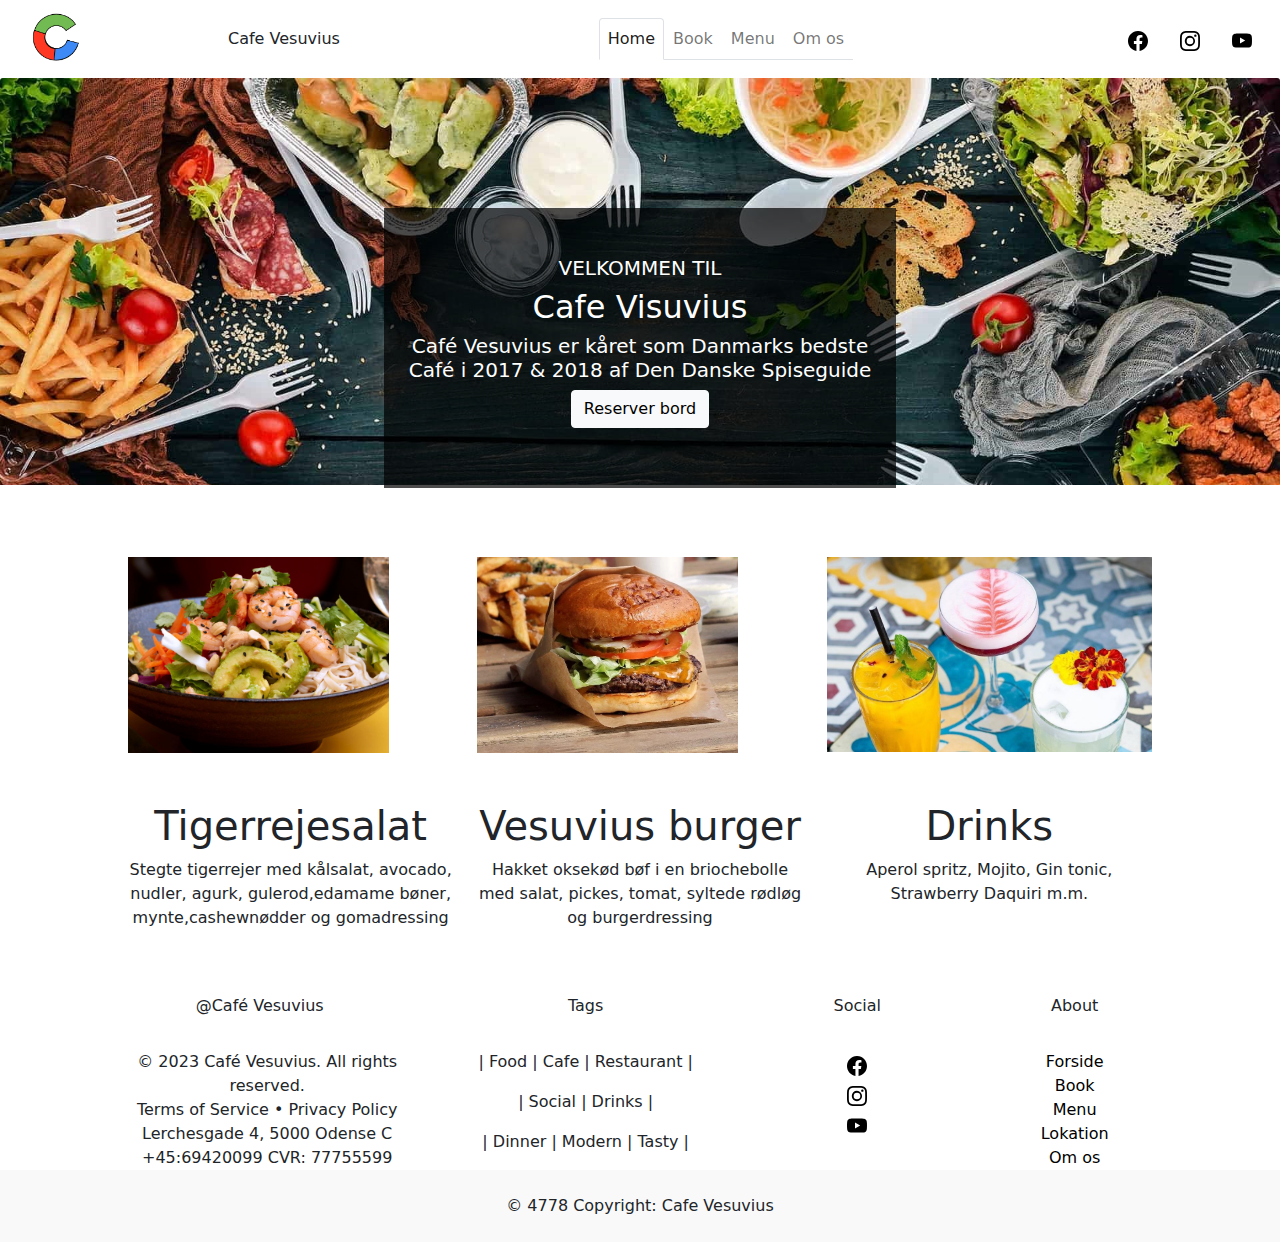
==== CafeVesuvius/wwwroot/index.html @ cf54eb80 "Om Os" ====
<!DOCTYPE html>
<html lang="en">
<head>
    <meta charset="UTF-8">
    <title>Cafe Vesuvius</title>
    <link href="css/bootstrap.css" rel="stylesheet" />
    <link href="css/bootstrap.min.css" rel="stylesheet" />
    <link href="css/bootstrap.rtl.css" rel="stylesheet" />
    <link href="css/bootstrap.rtl.min.css" rel="stylesheet" />
    <script src="js/bootstrap.min.js"></script>
    <link href="css/Fodder.css" rel="stylesheet" />
    <!--<a href="css/bootstrap.css.map">css/bootstrap.css.map</a>
    <a href="css/bootstrap.min.css.map">css/bootstrap.min.css.map</a>
    <a href="css/bootstrap.rtl.css.map">css/bootstrap.rtl.css.map</a>
    <a href="css/bootstrap.rtl.min.css.map">css/bootstrap.rtl.min.css.map</a>-->
</head>

<body>
    <div class="row"></div>
    <nav class="navbar navbar-expand-sm bg-transparent navbar-light">
        <div class="container-fluid ">
            <a class="navbar-brand" href="index.html">
                <img src="IMG/Icon/Cafe Visuvius Hjemmeside icon 1.PNG" style="width:30%;" class="rounded-pill" />

            </a>
            <p class="pt-3" href="index.html">Cafe Vesuvius</p>
            <ul class="navbar-nav ms-auto nav-tabs">
                <li class="nav-item">
                    <a class="nav-link active text-center" href="index.html">Home</a>
                </li>
                <li class="nav-item">
                    <a class="nav-link" href="#">Book</a>
                </li>
                <li class="nav-item">
                    <a class="nav-link" href="menu.html">Menu</a>
                </li>
                <li class="nav-item">
                    <a class="nav-link" href="Om_os.html">Om os</a>
                </li>
            </ul>
            <a class="navbar-brand" href="https://da-dk.facebook.com/">
                <img src="IMG/Icon/facebook.svg" style="width:20px;" />
            </a>
            <a class="navbar-brand" href="https://www.instagram.com/">
                <img src="IMG/Icon/instagram.svg" style="width:20px;" />
            </a>
            <a class="navbar-brand" href="https://www.youtube.com/?hl=da&gl=DK">
                <img src="IMG/Icon/youtube.svg" style="width:20px;" />
            </a>

        </div>
    </nav>

    <div class="container1">
        <img class="img-fluid card-img pb-4" src="IMG/restaurant food Img 2-1.jpg" alt="Error Missing Img" />
        <div class="text-block1 text-center">
            <div class="centered mt-5 "> <h5>VELKOMMEN TIL</h5></div>
            <div class="centered"><h2>Cafe Visuvius</h2> </div>
            <div class="centered"><h5>Café Vesuvius er kåret som Danmarks bedste Café i 2017 & 2018 af Den Danske Spiseguide</h5> </div>
            <button type="button" class="btn btn-light ">Reserver bord</button>
        </div>
    </div>

    <div class="container-fluid mt-5 mb-4 " style="padding: 0% 10% 0% 10% ">
        <div class="row">
            <div class="col-4">
                <img class="img-fluid" style="max-height:80%;" src="IMG/Restaurant Items/Tigerrejesalat.jpg" />
            </div>
            <div class="col-4">
                <img class="img-fluid" style="max-height:80%;" src="IMG/Restaurant Items/Hjemmelavet-Burger-Shack-Burger-1.webp" />
            </div>
            <div class="col-4">
                <img class="img-fluid" style="max-height:80%;" src="IMG/Restaurant Items/llama-drinks-1000x600.jpg" />
            </div>
        </div>
        <div class="row text-center">
            <div class="col-4">

                <h1>Tigerrejesalat</h1>
            </div>
            <div class="col-4">
                <h1>Vesuvius burger</h1>
            </div>
            <div class="col-4">
                <h1>Drinks</h1>
            </div>
        </div>
        <div class="row text-center">
            <div class="col-4">
                <p>Stegte tigerrejer med kålsalat, avocado, nudler, agurk, gulerod,edamame bøner, mynte,cashewnødder og gomadressing</p>
            </div>
            <div class="col-4">
                <p>Hakket oksekød bøf i en briochebolle med salat, pickes, tomat, syltede rødløg og burgerdressing</p>
            </div>
            <div class="col-4">
                <p>Aperol spritz, Mojito, Gin tonic, Strawberry Daquiri m.m.</p>
            </div>
        </div>

    </div>


    <footer class="bg-white sticky footer ">
        
        <div class="row mt-5 text-center">
            <div class="col-1"></div>
            <div class="col-3">
                <p>@Café Vesuvius</p>
            </div>
            <div class="col-3">
                <p>Tags</p>
            </div>
            <div class="col-2">
                <p>Social</p>
            </div>
            <div class="col-2">
                <p>About</p>
            </div>
        </div>
        <div class="row mt-3">
            <div class="col-1"></div>
            <div class="col-3 text-center">
                <p style="margin:0% 0% 0% 5%;">
                    © 2023 Café Vesuvius.  All rights reserved.
                </p>
                <p style="margin:0% 0% 0% 5%;">
                    Terms of Service   •   Privacy Policy
                    Lerchesgade 4, 5000 Odense C +45:69420099 CVR: 77755599
                </p>
            </div>
            <div class="col-3 text-center">
                <p class="">
                    | Food  | Cafe | Restaurant |
                </p>
                <p class="">
                    | Social | Drinks |
                </p>
                <p class="">
                    | Dinner | Modern | Tasty |
                </p>
            </div>
            <div class="col-2 text-center">
                <a class="navbar-brand" href="https://da-dk.facebook.com/">
                    <img src="IMG/Icon/facebook.svg" style="width:20px;" /><br>

                </a>
                <a class="navbar-brand" href="https://www.instagram.com/">
                    <img src="IMG/Icon/instagram.svg" style="width:20px;" /><br>
                </a>
                <a class="navbar-brand" href="https://www.youtube.com/?hl=da&gl=DK">
                    <img src="IMG/Icon/youtube.svg" style="width:20px;" /><br>
                </a>
            </div>
            <div class="col-2 text-center ">

                <a class="ZeroTextDecoration" href="index.html">Forside</a><br>
                <a class="ZeroTextDecoration" href="#">Book</a><br>
                <a class="ZeroTextDecoration" href="#">Menu</a><br>
                <a class="ZeroTextDecoration" href="#">Lokation</a><br>
                <a class="ZeroTextDecoration" href="#">Om os</a>
            </div>
        </div>
        <div class="text-center p-4" style="background-color: rgba(0, 0, 0, 0.025);">
            © 4778 Copyright: Cafe Vesuvius
        </div>
    </footer>

</body>
</html>
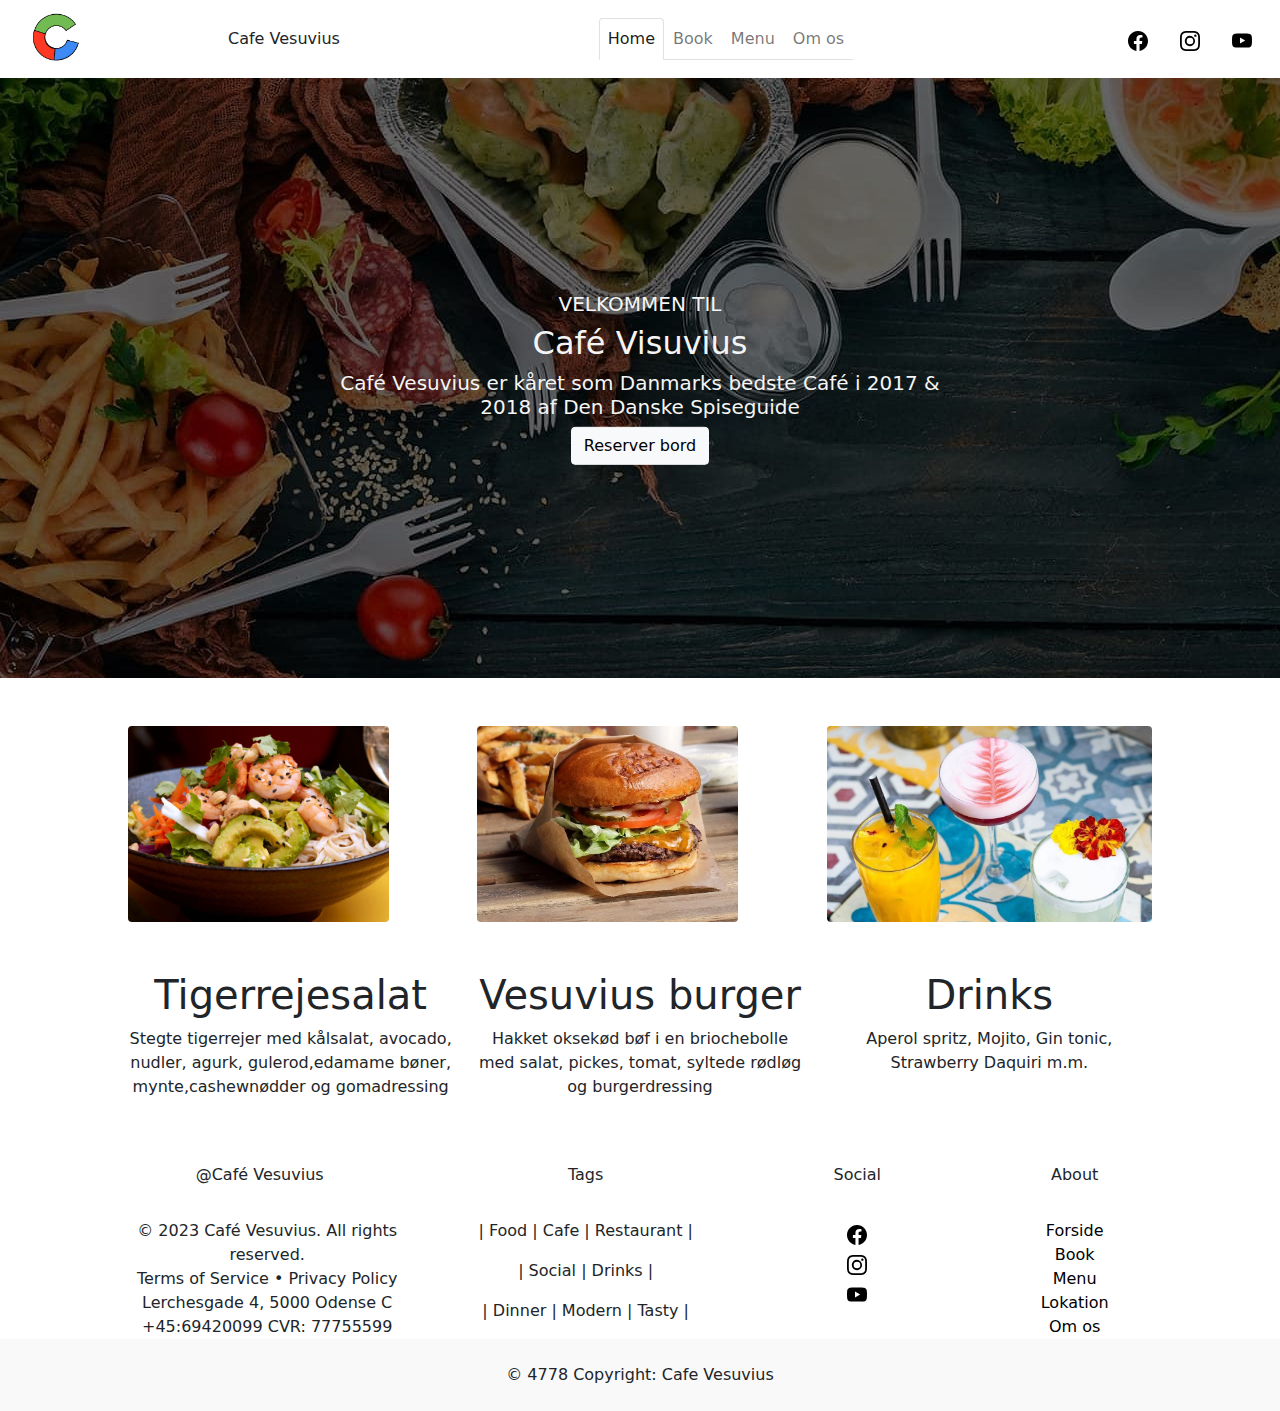
==== commit f9a98d4e: "merge" ====
--- a/CafeVesuvius/wwwroot/index.html
+++ b/CafeVesuvius/wwwroot/index.html
@@ -16,7 +16,6 @@
 </head>
 
 <body>
-    <div class="row"></div>
     <nav class="navbar navbar-expand-sm bg-transparent navbar-light">
         <div class="container-fluid ">
             <a class="navbar-brand" href="index.html">
@@ -51,26 +50,26 @@
         </div>
     </nav>
 
-    <div class="container1">
-        <img class="img-fluid card-img pb-4" src="IMG/restaurant food Img 2-1.jpg" alt="Error Missing Img" />
-        <div class="text-block1 text-center">
-            <div class="centered mt-5 "> <h5>VELKOMMEN TIL</h5></div>
-            <div class="centered"><h2>Cafe Visuvius</h2> </div>
-            <div class="centered"><h5>Café Vesuvius er kåret som Danmarks bedste Café i 2017 & 2018 af Den Danske Spiseguide</h5> </div>
+    <header>
+        <img clasS="welcomeImageBackground" src="IMG/restaurant food Img 2-1.jpg" alt="Error Missing Img"/>
+        <section class='hero-header-text'>
+            <h5>VELKOMMEN TIL</h5>
+            <h2>Café Visuvius</h2>
+            <h5>Café Vesuvius er kåret som Danmarks bedste Café i 2017 & 2018 af Den Danske Spiseguide</h5>
             <button type="button" class="btn btn-light ">Reserver bord</button>
-        </div>
-    </div>
+        </section>
+    </header>
 
     <div class="container-fluid mt-5 mb-4 " style="padding: 0% 10% 0% 10% ">
         <div class="row">
             <div class="col-4">
-                <img class="img-fluid" style="max-height:80%;" src="IMG/Restaurant Items/Tigerrejesalat.jpg" />
+                <img class="img-fluid rounded" style="max-height:80%;" src="IMG/Restaurant Items/Tigerrejesalat.jpg" />
             </div>
             <div class="col-4">
-                <img class="img-fluid" style="max-height:80%;" src="IMG/Restaurant Items/Hjemmelavet-Burger-Shack-Burger-1.webp" />
+                <img class="img-fluid rounded" style="max-height:80%;" src="IMG/Restaurant Items/Hjemmelavet-Burger-Shack-Burger-1.webp" />
             </div>
             <div class="col-4">
-                <img class="img-fluid" style="max-height:80%;" src="IMG/Restaurant Items/llama-drinks-1000x600.jpg" />
+                <img class="img-fluid rounded" style="max-height:80%;" src="IMG/Restaurant Items/llama-drinks-1000x600.jpg" />
             </div>
         </div>
         <div class="row text-center">
--- a/CafeVesuvius/wwwroot/css/Fodder.css
+++ b/CafeVesuvius/wwwroot/css/Fodder.css
@@ -4,6 +4,28 @@
 
 main {
     margin-bottom: 220px;
+}
+
+.hero-header-text {
+    position: absolute;
+    top: 50%;
+    left: 50%;
+    transform: translate(-50%, -50%);
+    color: whitesmoke;
+}
+
+.welcomeImageBackground {
+    object-fit: cover;
+    opacity: 0.4;
+}
+
+header {
+    height: 600px;
+    width: 100vw;
+    background: black;
+    overflow: hidden;
+    position: relative;
+    text-align: center;
 }
 
 .footer-bs {
@@ -17,14 +39,15 @@
     text-decoration: none;
     color: black;
 }
+
 .image {
     position: relative;
-    width: 100%; 
+    width: 100%;
 }
 
 .container1 {
     position: relative;
-    
+
 }
 
 /* Bottom right text */
@@ -49,7 +72,7 @@
     /*position: -webkit-sticky;
     position: sticky;
     bottom: 0;*/
-    
+
     /*padding: 50px;*/
     /*font-size: 20px;*/
 
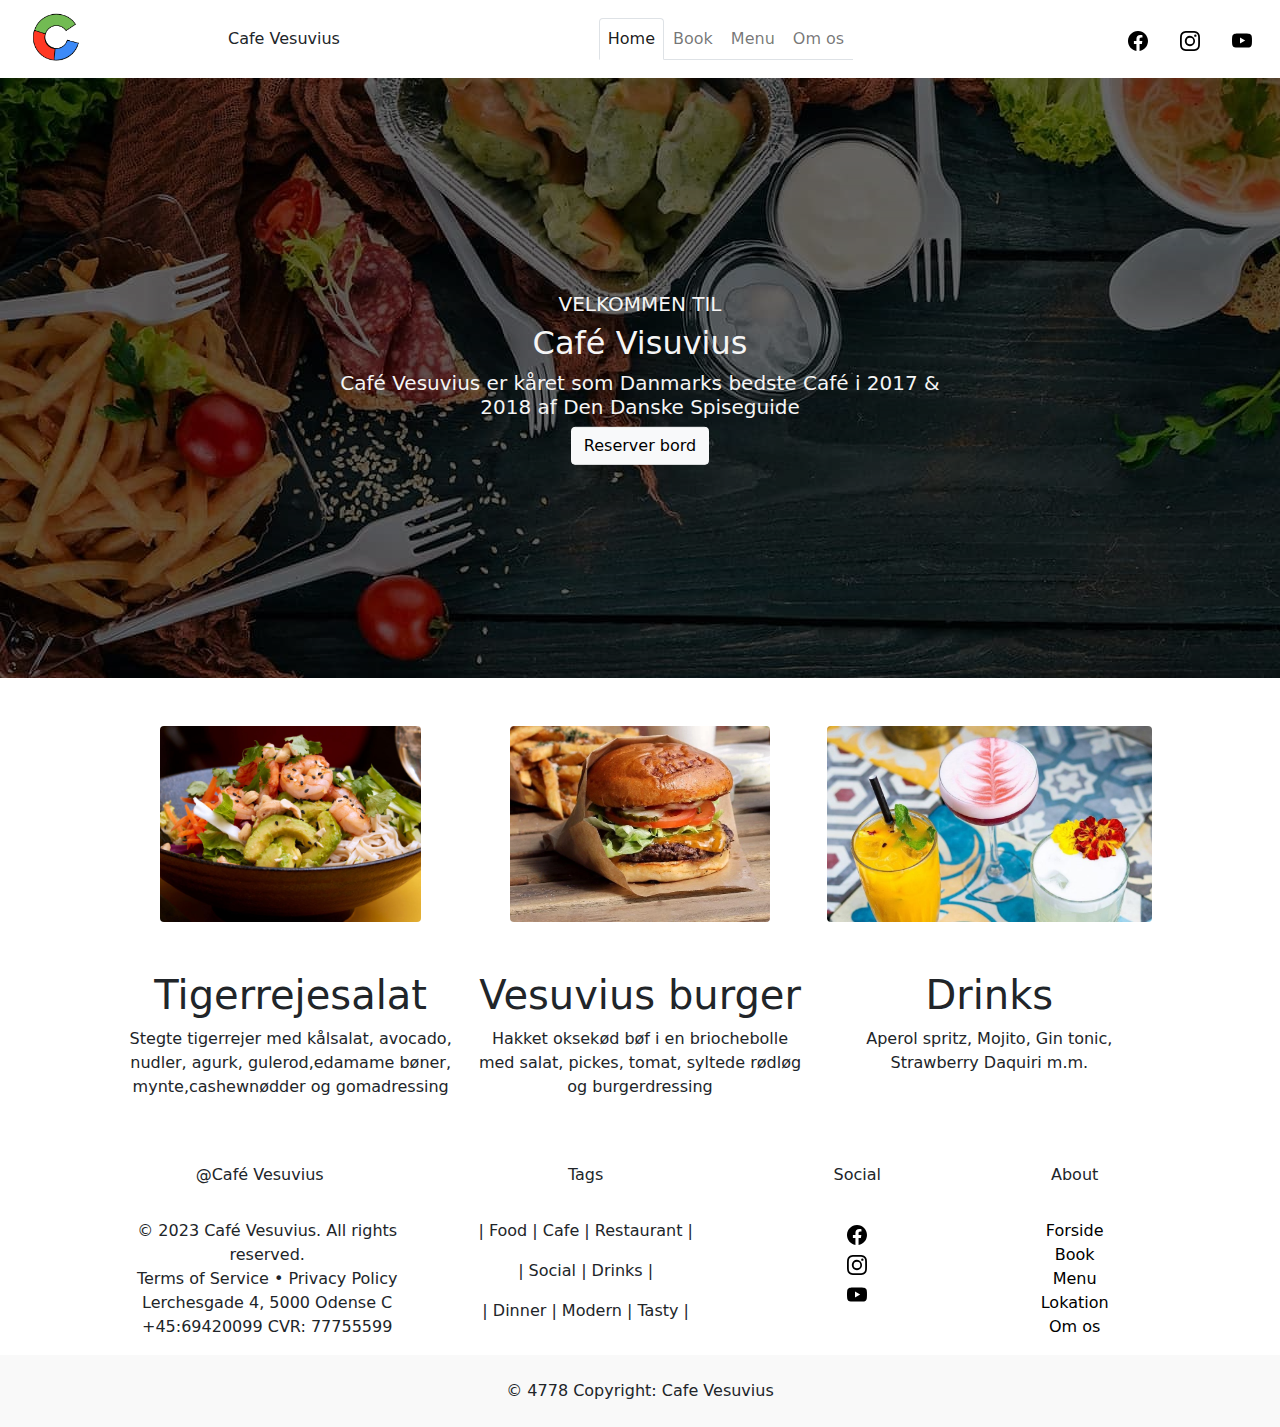
==== commit 18c5f4b5: "Et pa justeringer på fodder" ====
--- a/CafeVesuvius/wwwroot/index.html
+++ b/CafeVesuvius/wwwroot/index.html
@@ -62,14 +62,14 @@
 
     <div class="container-fluid mt-5 mb-4 " style="padding: 0% 10% 0% 10% ">
         <div class="row">
-            <div class="col-4">
-                <img class="img-fluid rounded" style="max-height:80%;" src="IMG/Restaurant Items/Tigerrejesalat.jpg" />
+            <div class="col-4 text-center">
+                <img class="img-fluid rounded " style="max-height:80%;" src="IMG/Restaurant Items/Tigerrejesalat.jpg" />
             </div>
-            <div class="col-4">
-                <img class="img-fluid rounded" style="max-height:80%;" src="IMG/Restaurant Items/Hjemmelavet-Burger-Shack-Burger-1.webp" />
+            <div class="col-4 text-center">
+                <img class="img-fluid rounded " style="max-height:80%;" src="IMG/Restaurant Items/Hjemmelavet-Burger-Shack-Burger-1.webp" />
             </div>
-            <div class="col-4">
-                <img class="img-fluid rounded" style="max-height:80%;" src="IMG/Restaurant Items/llama-drinks-1000x600.jpg" />
+            <div class="col-4 text-center">
+                <img class="img-fluid rounded " style="max-height:80%;" src="IMG/Restaurant Items/llama-drinks-1000x600.jpg" />
             </div>
         </div>
         <div class="row text-center">
@@ -116,7 +116,7 @@
                 <p>About</p>
             </div>
         </div>
-        <div class="row mt-3">
+        <div class="row mt-3 ">
             <div class="col-1"></div>
             <div class="col-3 text-center">
                 <p style="margin:0% 0% 0% 5%;">
@@ -150,13 +150,13 @@
                     <img src="IMG/Icon/youtube.svg" style="width:20px;" /><br>
                 </a>
             </div>
-            <div class="col-2 text-center ">
+            <div class="col-2 text-center pb-3">
 
                 <a class="ZeroTextDecoration" href="index.html">Forside</a><br>
                 <a class="ZeroTextDecoration" href="#">Book</a><br>
                 <a class="ZeroTextDecoration" href="#">Menu</a><br>
                 <a class="ZeroTextDecoration" href="#">Lokation</a><br>
-                <a class="ZeroTextDecoration" href="#">Om os</a>
+                <a class="ZeroTextDecoration " href="#">Om os</a>
             </div>
         </div>
         <div class="text-center p-4" style="background-color: rgba(0, 0, 0, 0.025);">
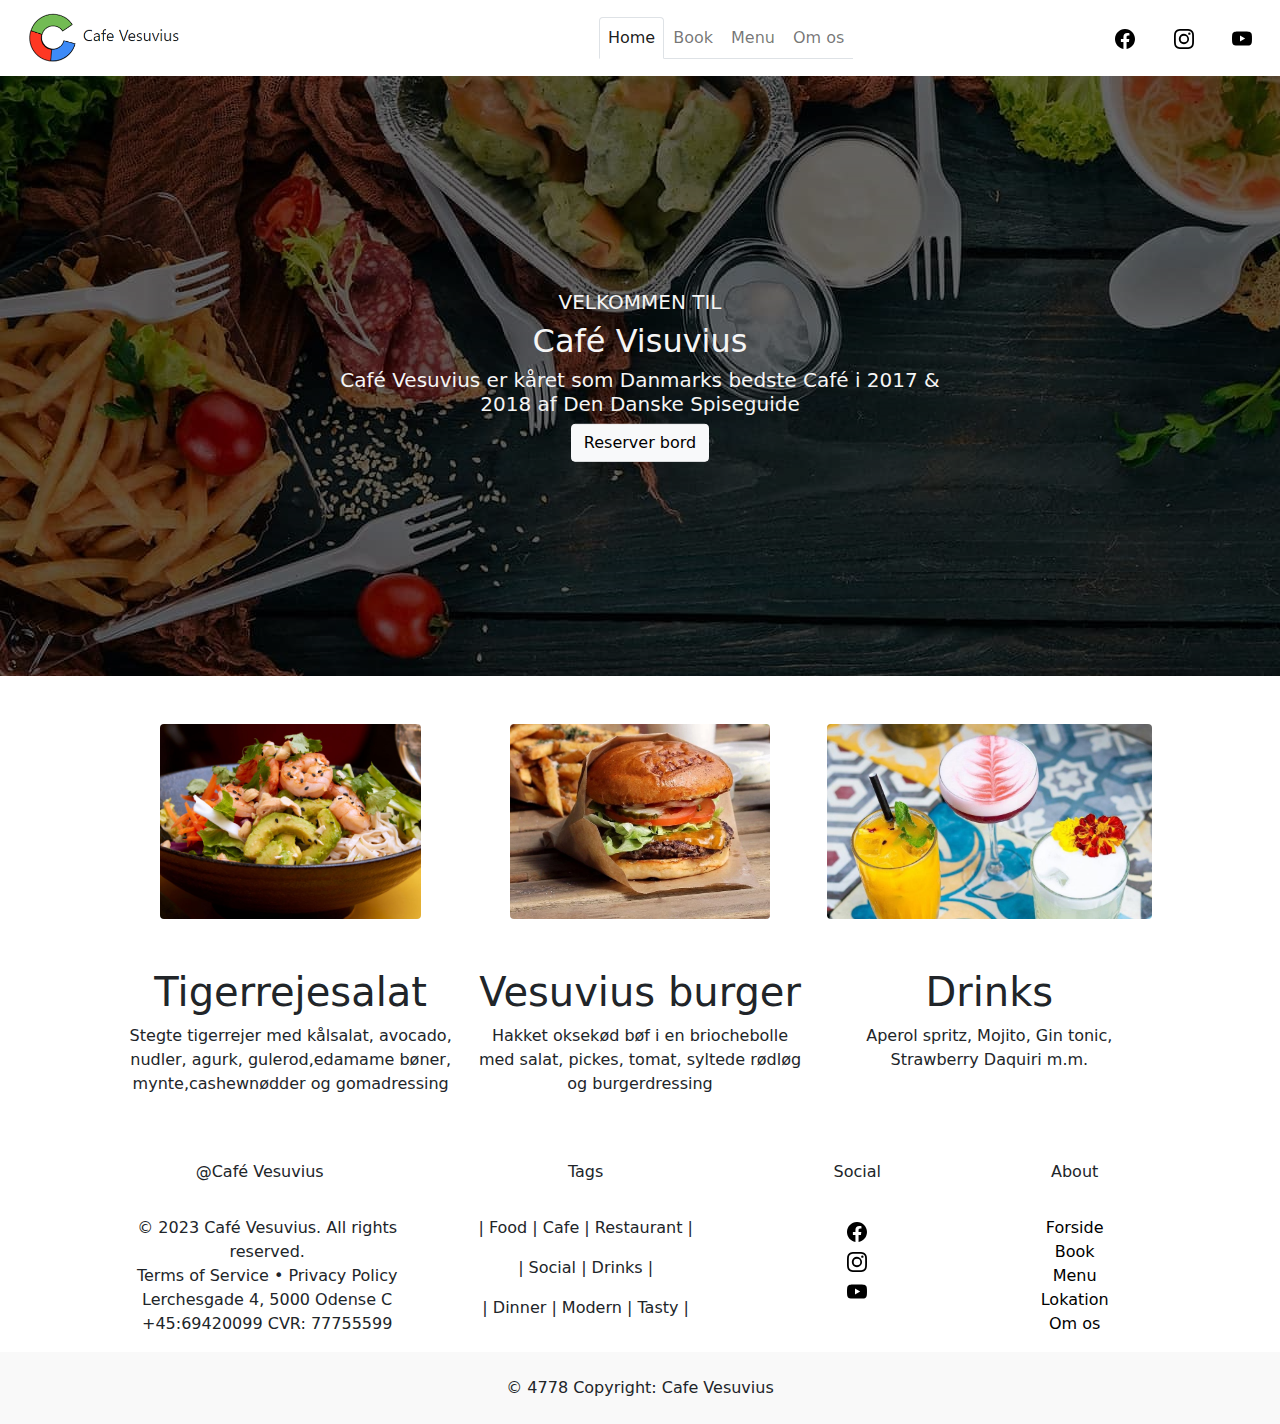
==== commit bb9f482f: "justeringer" ====
--- a/CafeVesuvius/wwwroot/index.html
+++ b/CafeVesuvius/wwwroot/index.html
@@ -9,26 +9,22 @@
     <link href="css/bootstrap.rtl.min.css" rel="stylesheet" />
     <script src="js/bootstrap.min.js"></script>
     <link href="css/Fodder.css" rel="stylesheet" />
-    <!--<a href="css/bootstrap.css.map">css/bootstrap.css.map</a>
-    <a href="css/bootstrap.min.css.map">css/bootstrap.min.css.map</a>
-    <a href="css/bootstrap.rtl.css.map">css/bootstrap.rtl.css.map</a>
-    <a href="css/bootstrap.rtl.min.css.map">css/bootstrap.rtl.min.css.map</a>-->
 </head>
 
 <body>
+    
     <nav class="navbar navbar-expand-sm bg-transparent navbar-light">
         <div class="container-fluid ">
             <a class="navbar-brand" href="index.html">
-                <img src="IMG/Icon/Cafe Visuvius Hjemmeside icon 1.PNG" style="width:30%;" class="rounded-pill" />
+                <img src="IMG/Icon/Cafe Visuvius Hjemmeside icon 1.PNG" style="width:50%;" class="rounded-pill" />
+            </a>
 
-            </a>
-            <p class="pt-3" href="index.html">Cafe Vesuvius</p>
-            <ul class="navbar-nav ms-auto nav-tabs">
+            <ul class="navbar-nav  nav-tabs justify-content-center" >
                 <li class="nav-item">
                     <a class="nav-link active text-center" href="index.html">Home</a>
                 </li>
                 <li class="nav-item">
-                    <a class="nav-link" href="#">Book</a>
+                    <a class="nav-link" href="Reservation.html">Book</a>
                 </li>
                 <li class="nav-item">
                     <a class="nav-link" href="menu.html">Menu</a>
@@ -36,27 +32,32 @@
                 <li class="nav-item">
                     <a class="nav-link" href="Om_os.html">Om os</a>
                 </li>
+
             </ul>
-            <a class="navbar-brand" href="https://da-dk.facebook.com/">
-                <img src="IMG/Icon/facebook.svg" style="width:20px;" />
-            </a>
-            <a class="navbar-brand" href="https://www.instagram.com/">
-                <img src="IMG/Icon/instagram.svg" style="width:20px;" />
-            </a>
-            <a class="navbar-brand" href="https://www.youtube.com/?hl=da&gl=DK">
-                <img src="IMG/Icon/youtube.svg" style="width:20px;" />
-            </a>
+            <div>
 
+                <a class="navbar-brand" href="https://da-dk.facebook.com/">
+                    <img src="IMG/Icon/facebook.svg" style="width: 20px;" />
+                </a>
+                <a class="navbar-brand" href="https://www.instagram.com/">
+                    <img src="IMG/Icon/instagram.svg" style="width:20px;" />
+                </a>
+                <a class="navbar-brand" href="https://www.youtube.com/?hl=da&gl=DK">
+                    <img src="IMG/Icon/youtube.svg" style="width:20px;" />
+                </a>
+
+            </div>
         </div>
     </nav>
 
     <header>
-        <img clasS="welcomeImageBackground" src="IMG/restaurant food Img 2-1.jpg" alt="Error Missing Img"/>
+        <img clasS="welcomeImageBackground " src="IMG/restaurant food Img 2-1.jpg" alt="Error Missing Img" />
         <section class='hero-header-text'>
             <h5>VELKOMMEN TIL</h5>
             <h2>Café Visuvius</h2>
             <h5>Café Vesuvius er kåret som Danmarks bedste Café i 2017 & 2018 af Den Danske Spiseguide</h5>
-            <button type="button" class="btn btn-light ">Reserver bord</button>
+            <a class="btn btn-light" href="Reservation.html">Reserver bord</a>
+           
         </section>
     </header>
 
@@ -100,7 +101,7 @@
 
 
     <footer class="bg-white sticky footer ">
-        
+
         <div class="row mt-5 text-center">
             <div class="col-1"></div>
             <div class="col-3">
--- a/CafeVesuvius/wwwroot/css/Fodder.css
+++ b/CafeVesuvius/wwwroot/css/Fodder.css
@@ -17,6 +17,8 @@
 .welcomeImageBackground {
     object-fit: cover;
     opacity: 0.4;
+   /* max-width: 100%;*/
+    /*height: auto;*/
 }
 
 header {
@@ -50,7 +52,7 @@
 
 }
 
-/* Bottom right text */
+
 .text-block1 {
     position: absolute;
     bottom: 5%;
@@ -68,12 +70,3 @@
     left: 20%;
     top: 20%;
 }
-.footer {
-    /*position: -webkit-sticky;
-    position: sticky;
-    bottom: 0;*/
-
-    /*padding: 50px;*/
-    /*font-size: 20px;*/
-
-}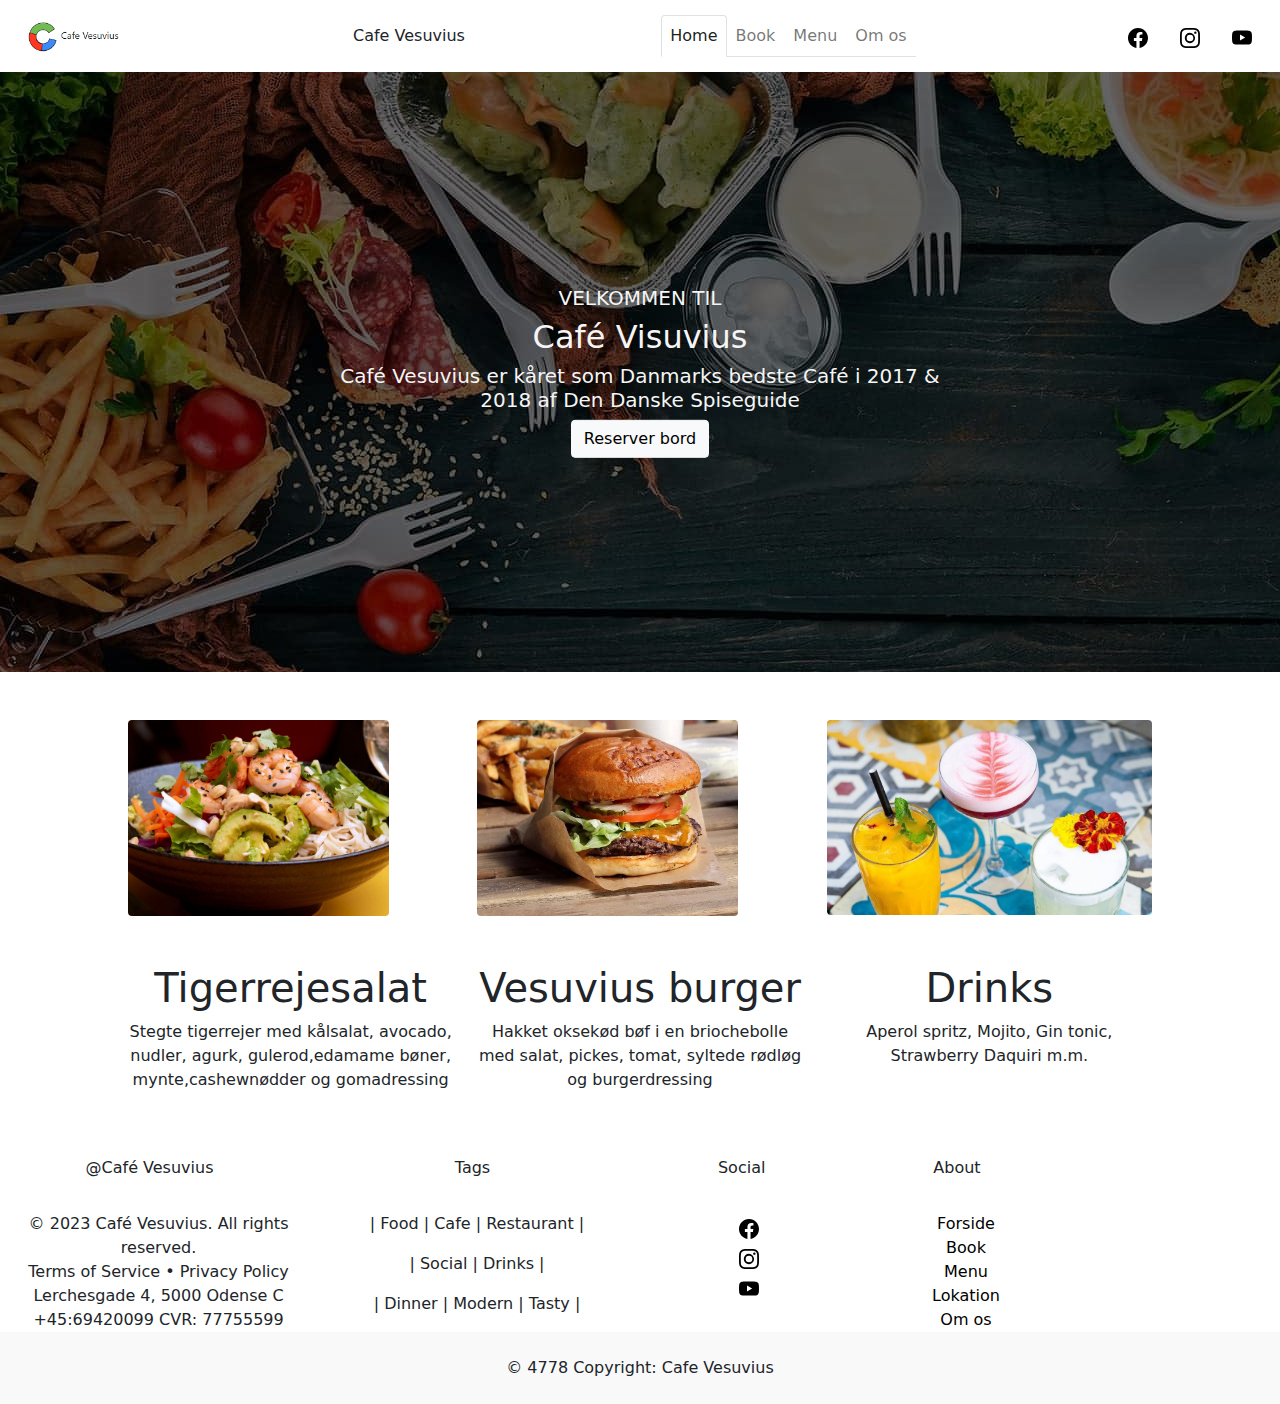
==== commit 83d64d76: "Finished menu styling and basic functions" ====
--- a/CafeVesuvius/wwwroot/index.html
+++ b/CafeVesuvius/wwwroot/index.html
@@ -9,68 +9,67 @@
     <link href="css/bootstrap.rtl.min.css" rel="stylesheet" />
     <script src="js/bootstrap.min.js"></script>
     <link href="css/Fodder.css" rel="stylesheet" />
+    <!--<a href="css/bootstrap.css.map">css/bootstrap.css.map</a>
+    <a href="css/bootstrap.min.css.map">css/bootstrap.min.css.map</a>
+    <a href="css/bootstrap.rtl.css.map">css/bootstrap.rtl.css.map</a>
+    <a href="css/bootstrap.rtl.min.css.map">css/bootstrap.rtl.min.css.map</a>-->
 </head>
 
 <body>
-    
     <nav class="navbar navbar-expand-sm bg-transparent navbar-light">
         <div class="container-fluid ">
             <a class="navbar-brand" href="index.html">
-                <img src="IMG/Icon/Cafe Visuvius Hjemmeside icon 1.PNG" style="width:50%;" class="rounded-pill" />
+                <img src="IMG/Icon/Cafe Visuvius Hjemmeside icon 1.PNG" style="width:30%;" class="rounded-pill" />
+
             </a>
-
-            <ul class="navbar-nav  nav-tabs justify-content-center" >
+            <p class="pt-3" href="index.html">Cafe Vesuvius</p>
+            <ul class="navbar-nav ms-auto nav-tabs">
                 <li class="nav-item">
                     <a class="nav-link active text-center" href="index.html">Home</a>
                 </li>
                 <li class="nav-item">
-                    <a class="nav-link" href="Reservation.html">Book</a>
+                    <a class="nav-link" href="#">Book</a>
                 </li>
                 <li class="nav-item">
                     <a class="nav-link" href="menu.html">Menu</a>
                 </li>
                 <li class="nav-item">
-                    <a class="nav-link" href="Om_os.html">Om os</a>
+                    <a class="nav-link" href="#">Om os</a>
                 </li>
+            </ul>
+            <a class="navbar-brand" href="https://da-dk.facebook.com/">
+                <img src="IMG/Icon/facebook.svg" style="width:20px;" />
+            </a>
+            <a class="navbar-brand" href="https://www.instagram.com/">
+                <img src="IMG/Icon/instagram.svg" style="width:20px;" />
+            </a>
+            <a class="navbar-brand" href="https://www.youtube.com/?hl=da&gl=DK">
+                <img src="IMG/Icon/youtube.svg" style="width:20px;" />
+            </a>
 
-            </ul>
-            <div>
-
-                <a class="navbar-brand" href="https://da-dk.facebook.com/">
-                    <img src="IMG/Icon/facebook.svg" style="width: 20px;" />
-                </a>
-                <a class="navbar-brand" href="https://www.instagram.com/">
-                    <img src="IMG/Icon/instagram.svg" style="width:20px;" />
-                </a>
-                <a class="navbar-brand" href="https://www.youtube.com/?hl=da&gl=DK">
-                    <img src="IMG/Icon/youtube.svg" style="width:20px;" />
-                </a>
-
-            </div>
         </div>
     </nav>
 
     <header>
-        <img clasS="welcomeImageBackground " src="IMG/restaurant food Img 2-1.jpg" alt="Error Missing Img" />
+        <img clasS="welcomeImageBackground" src="IMG/restaurant food Img 2-1.jpg" alt="Error Missing Img"/>
         <section class='hero-header-text'>
             <h5>VELKOMMEN TIL</h5>
             <h2>Café Visuvius</h2>
             <h5>Café Vesuvius er kåret som Danmarks bedste Café i 2017 & 2018 af Den Danske Spiseguide</h5>
-            <a class="btn btn-light" href="Reservation.html">Reserver bord</a>
-           
+            <button type="button" class="btn btn-light ">Reserver bord</button>
         </section>
     </header>
 
     <div class="container-fluid mt-5 mb-4 " style="padding: 0% 10% 0% 10% ">
         <div class="row">
-            <div class="col-4 text-center">
-                <img class="img-fluid rounded " style="max-height:80%;" src="IMG/Restaurant Items/Tigerrejesalat.jpg" />
+            <div class="col-4">
+                <img class="img-fluid rounded" style="max-height:80%;" src="IMG/Restaurant Items/Tigerrejesalat.jpg" />
             </div>
-            <div class="col-4 text-center">
-                <img class="img-fluid rounded " style="max-height:80%;" src="IMG/Restaurant Items/Hjemmelavet-Burger-Shack-Burger-1.webp" />
+            <div class="col-4">
+                <img class="img-fluid rounded" style="max-height:80%;" src="IMG/Restaurant Items/Hjemmelavet-Burger-Shack-Burger-1.webp" />
             </div>
-            <div class="col-4 text-center">
-                <img class="img-fluid rounded " style="max-height:80%;" src="IMG/Restaurant Items/llama-drinks-1000x600.jpg" />
+            <div class="col-4">
+                <img class="img-fluid rounded" style="max-height:80%;" src="IMG/Restaurant Items/llama-drinks-1000x600.jpg" />
             </div>
         </div>
         <div class="row text-center">
@@ -100,10 +99,10 @@
     </div>
 
 
-    <footer class="bg-white sticky footer ">
+    <footer class="bg-white sticky footer">
+        <!--style="background-color: rgb(0, 0, 0);-->
 
-        <div class="row mt-5 text-center">
-            <div class="col-1"></div>
+        <div class="row mt-5 text-center" style="margin-right: 0!important;">
             <div class="col-3">
                 <p>@Café Vesuvius</p>
             </div>
@@ -117,8 +116,7 @@
                 <p>About</p>
             </div>
         </div>
-        <div class="row mt-3 ">
-            <div class="col-1"></div>
+        <div class="row mt-3">
             <div class="col-3 text-center">
                 <p style="margin:0% 0% 0% 5%;">
                     © 2023 Café Vesuvius.  All rights reserved.
@@ -151,13 +149,13 @@
                     <img src="IMG/Icon/youtube.svg" style="width:20px;" /><br>
                 </a>
             </div>
-            <div class="col-2 text-center pb-3">
+            <div class="col-2 text-center ">
 
                 <a class="ZeroTextDecoration" href="index.html">Forside</a><br>
                 <a class="ZeroTextDecoration" href="#">Book</a><br>
                 <a class="ZeroTextDecoration" href="#">Menu</a><br>
                 <a class="ZeroTextDecoration" href="#">Lokation</a><br>
-                <a class="ZeroTextDecoration " href="#">Om os</a>
+                <a class="ZeroTextDecoration" href="#">Om os</a>
             </div>
         </div>
         <div class="text-center p-4" style="background-color: rgba(0, 0, 0, 0.025);">
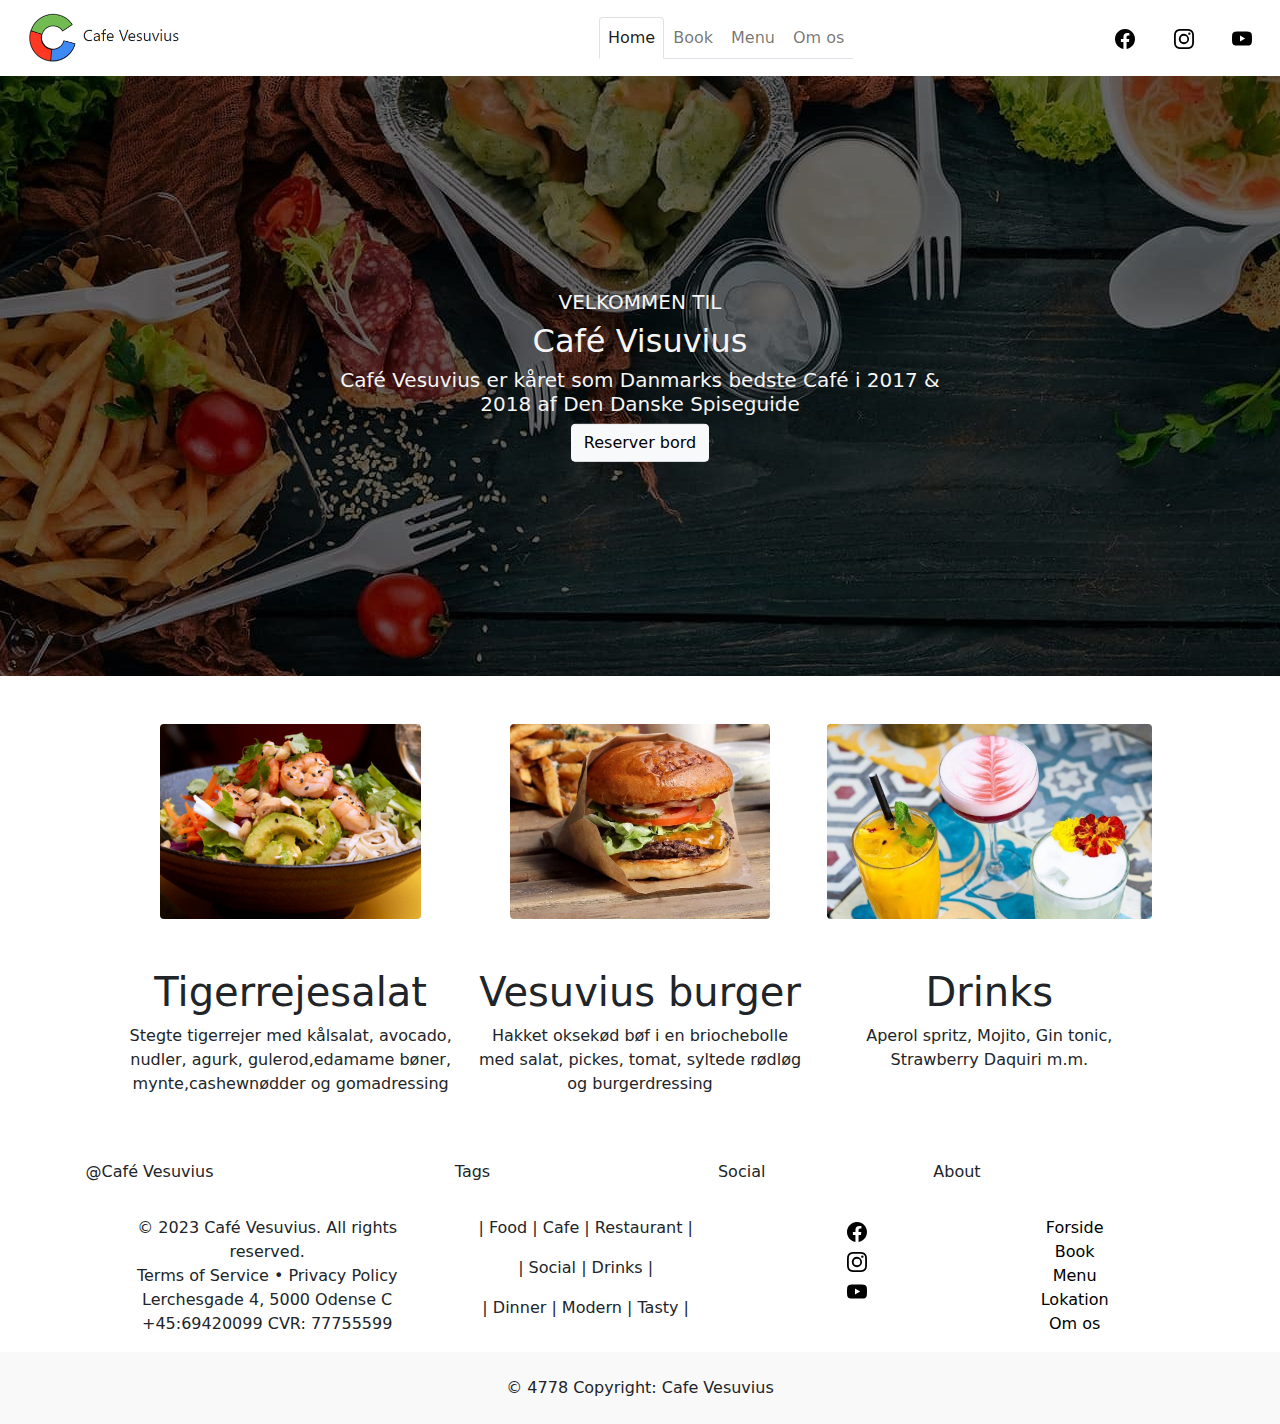
==== commit 4c58483a: "Merge remote-tracking branch 'origin/main'" ====
--- a/CafeVesuvius/wwwroot/index.html
+++ b/CafeVesuvius/wwwroot/index.html
@@ -9,67 +9,68 @@
     <link href="css/bootstrap.rtl.min.css" rel="stylesheet" />
     <script src="js/bootstrap.min.js"></script>
     <link href="css/Fodder.css" rel="stylesheet" />
-    <!--<a href="css/bootstrap.css.map">css/bootstrap.css.map</a>
-    <a href="css/bootstrap.min.css.map">css/bootstrap.min.css.map</a>
-    <a href="css/bootstrap.rtl.css.map">css/bootstrap.rtl.css.map</a>
-    <a href="css/bootstrap.rtl.min.css.map">css/bootstrap.rtl.min.css.map</a>-->
 </head>
 
 <body>
+    
     <nav class="navbar navbar-expand-sm bg-transparent navbar-light">
         <div class="container-fluid ">
             <a class="navbar-brand" href="index.html">
-                <img src="IMG/Icon/Cafe Visuvius Hjemmeside icon 1.PNG" style="width:30%;" class="rounded-pill" />
+                <img src="IMG/Icon/Cafe Visuvius Hjemmeside icon 1.PNG" style="width:50%;" class="rounded-pill" />
+            </a>
 
-            </a>
-            <p class="pt-3" href="index.html">Cafe Vesuvius</p>
-            <ul class="navbar-nav ms-auto nav-tabs">
+            <ul class="navbar-nav  nav-tabs justify-content-center" >
                 <li class="nav-item">
                     <a class="nav-link active text-center" href="index.html">Home</a>
                 </li>
                 <li class="nav-item">
-                    <a class="nav-link" href="#">Book</a>
+                    <a class="nav-link" href="Reservation.html">Book</a>
                 </li>
                 <li class="nav-item">
                     <a class="nav-link" href="menu.html">Menu</a>
                 </li>
                 <li class="nav-item">
-                    <a class="nav-link" href="#">Om os</a>
+                    <a class="nav-link" href="Om_os.html">Om os</a>
                 </li>
+
             </ul>
-            <a class="navbar-brand" href="https://da-dk.facebook.com/">
-                <img src="IMG/Icon/facebook.svg" style="width:20px;" />
-            </a>
-            <a class="navbar-brand" href="https://www.instagram.com/">
-                <img src="IMG/Icon/instagram.svg" style="width:20px;" />
-            </a>
-            <a class="navbar-brand" href="https://www.youtube.com/?hl=da&gl=DK">
-                <img src="IMG/Icon/youtube.svg" style="width:20px;" />
-            </a>
+            <div>
 
+                <a class="navbar-brand" href="https://da-dk.facebook.com/">
+                    <img src="IMG/Icon/facebook.svg" style="width: 20px;" />
+                </a>
+                <a class="navbar-brand" href="https://www.instagram.com/">
+                    <img src="IMG/Icon/instagram.svg" style="width:20px;" />
+                </a>
+                <a class="navbar-brand" href="https://www.youtube.com/?hl=da&gl=DK">
+                    <img src="IMG/Icon/youtube.svg" style="width:20px;" />
+                </a>
+
+            </div>
         </div>
     </nav>
 
     <header>
-        <img clasS="welcomeImageBackground" src="IMG/restaurant food Img 2-1.jpg" alt="Error Missing Img"/>
+        <img clasS="welcomeImageBackground " src="IMG/restaurant food Img 2-1.jpg" alt="Error Missing Img" />
         <section class='hero-header-text'>
             <h5>VELKOMMEN TIL</h5>
             <h2>Café Visuvius</h2>
             <h5>Café Vesuvius er kåret som Danmarks bedste Café i 2017 & 2018 af Den Danske Spiseguide</h5>
-            <button type="button" class="btn btn-light ">Reserver bord</button>
+            <a class="btn btn-light" href="Reservation.html">Reserver bord</a>
+           
         </section>
     </header>
 
     <div class="container-fluid mt-5 mb-4 " style="padding: 0% 10% 0% 10% ">
         <div class="row">
-            <div class="col-4">
-                <img class="img-fluid rounded" style="max-height:80%;" src="IMG/Restaurant Items/Tigerrejesalat.jpg" />
+            <div class="col-4 text-center">
+                <img class="img-fluid rounded " style="max-height:80%;" src="IMG/Restaurant Items/Tigerrejesalat.jpg" />
             </div>
-            <div class="col-4">
-                <img class="img-fluid rounded" style="max-height:80%;" src="IMG/Restaurant Items/Hjemmelavet-Burger-Shack-Burger-1.webp" />
+            <div class="col-4 text-center">
+                <img class="img-fluid rounded " style="max-height:80%;" src="IMG/Restaurant Items/Hjemmelavet-Burger-Shack-Burger-1.webp" />
             </div>
-            <div class="col-4">
-                <img class="img-fluid rounded" style="max-height:80%;" src="IMG/Restaurant Items/llama-drinks-1000x600.jpg" />
+            <div class="col-4 text-center">
+                <img class="img-fluid rounded " style="max-height:80%;" src="IMG/Restaurant Items/llama-drinks-1000x600.jpg" />
             </div>
         </div>
         <div class="row text-center">
@@ -99,8 +100,7 @@
     </div>
 
 
-    <footer class="bg-white sticky footer">
-        <!--style="background-color: rgb(0, 0, 0);-->
+    <footer class="bg-white sticky footer ">
 
         <div class="row mt-5 text-center" style="margin-right: 0!important;">
             <div class="col-3">
@@ -116,7 +116,8 @@
                 <p>About</p>
             </div>
         </div>
-        <div class="row mt-3">
+        <div class="row mt-3 ">
+            <div class="col-1"></div>
             <div class="col-3 text-center">
                 <p style="margin:0% 0% 0% 5%;">
                     © 2023 Café Vesuvius.  All rights reserved.
@@ -149,13 +150,13 @@
                     <img src="IMG/Icon/youtube.svg" style="width:20px;" /><br>
                 </a>
             </div>
-            <div class="col-2 text-center ">
+            <div class="col-2 text-center pb-3">
 
                 <a class="ZeroTextDecoration" href="index.html">Forside</a><br>
                 <a class="ZeroTextDecoration" href="#">Book</a><br>
                 <a class="ZeroTextDecoration" href="#">Menu</a><br>
                 <a class="ZeroTextDecoration" href="#">Lokation</a><br>
-                <a class="ZeroTextDecoration" href="#">Om os</a>
+                <a class="ZeroTextDecoration " href="#">Om os</a>
             </div>
         </div>
         <div class="text-center p-4" style="background-color: rgba(0, 0, 0, 0.025);">
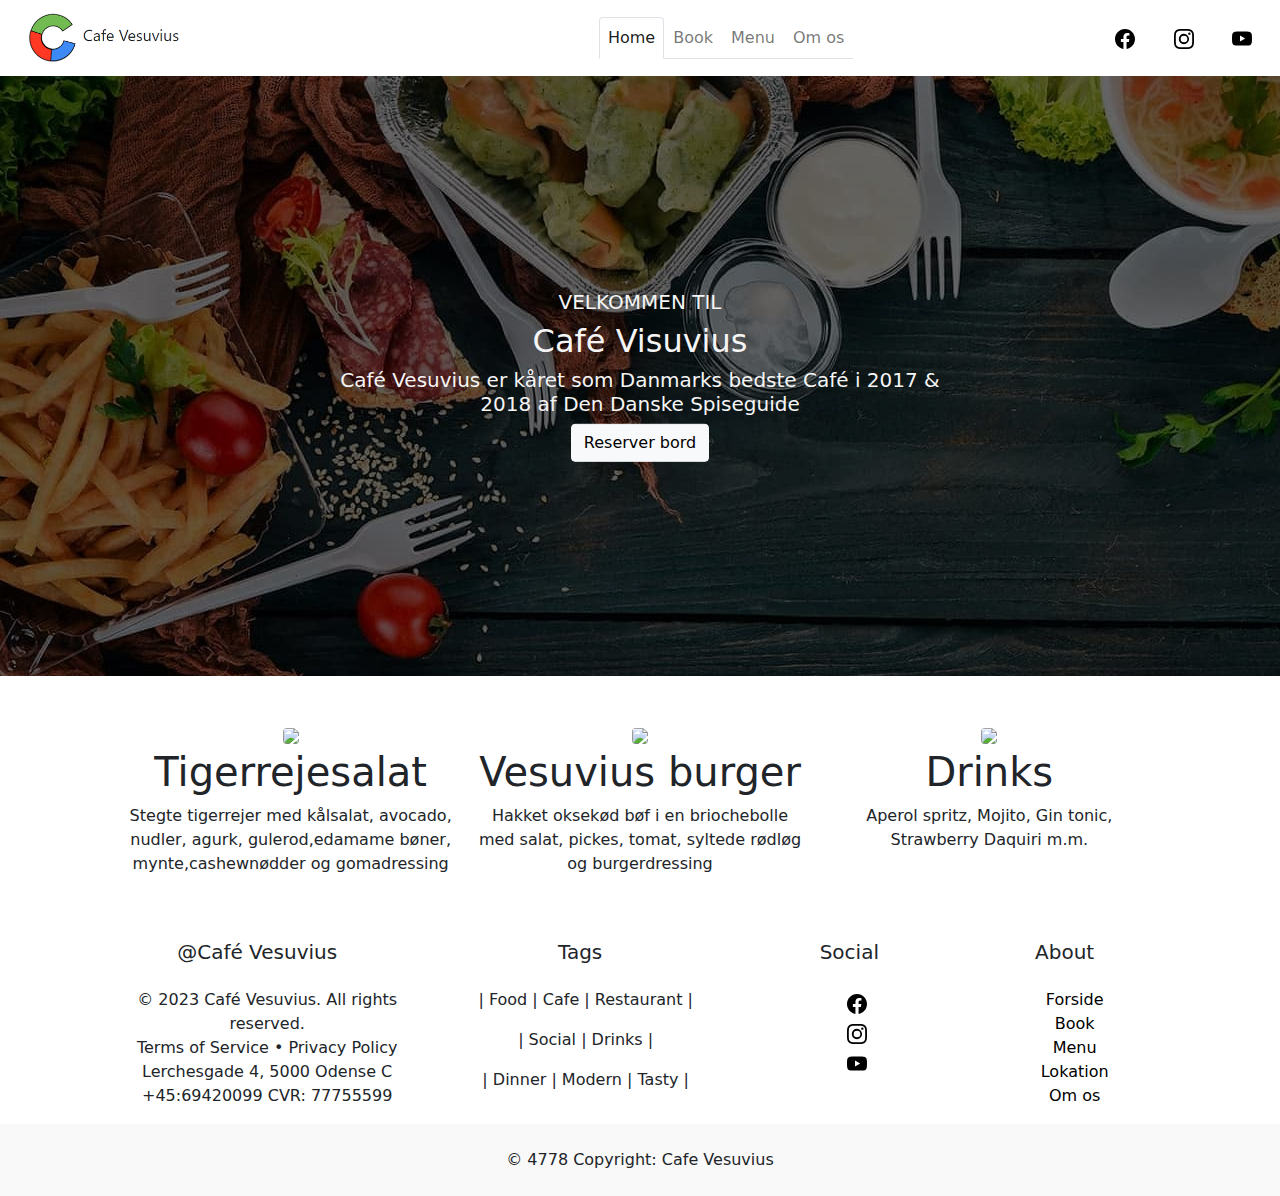
==== commit 315a387e: "Implemented ajax and changed some names on images" ====
--- a/CafeVesuvius/wwwroot/index.html
+++ b/CafeVesuvius/wwwroot/index.html
@@ -1,135 +1,136 @@
 <!DOCTYPE html>
 <html lang="en">
 <head>
-    <meta charset="UTF-8">
+    <meta charset="UTF-8" name="viewport" content="width=device-width, initial-scale=1.0">
     <title>Cafe Vesuvius</title>
-    <link href="css/bootstrap.css" rel="stylesheet" />
-    <link href="css/bootstrap.min.css" rel="stylesheet" />
-    <link href="css/bootstrap.rtl.css" rel="stylesheet" />
-    <link href="css/bootstrap.rtl.min.css" rel="stylesheet" />
+    <link href="css/bootstrap.css" rel="stylesheet"/>
+    <link href="css/bootstrap.min.css" rel="stylesheet"/>
+    <link href="css/bootstrap.rtl.css" rel="stylesheet"/>
+    <link href="css/bootstrap.rtl.min.css" rel="stylesheet"/>
     <script src="js/bootstrap.min.js"></script>
-    <link href="css/Fodder.css" rel="stylesheet" />
+    <link href="css/Fodder.css" rel="stylesheet"/>
 </head>
 
 <body>
-    
-    <nav class="navbar navbar-expand-sm bg-transparent navbar-light">
-        <div class="container-fluid ">
-            <a class="navbar-brand" href="index.html">
-                <img src="IMG/Icon/Cafe Visuvius Hjemmeside icon 1.PNG" style="width:50%;" class="rounded-pill" />
+
+<nav class="navbar navbar-expand-sm bg-transparent navbar-light">
+    <div class="container-fluid ">
+        <a class="navbar-brand" href="index.html">
+            <img src="IMG/Icon/Cafe Visuvius Hjemmeside icon 1.PNG" style="width:50%;" class="rounded-pill"/>
+        </a>
+
+        <ul class="navbar-nav  nav-tabs justify-content-center">
+            <li class="nav-item">
+                <a class="nav-link active text-center" href="index.html">Home</a>
+            </li>
+            <li class="nav-item">
+                <a class="nav-link" href="Reservation.html">Book</a>
+            </li>
+            <li class="nav-item">
+                <a class="nav-link" href="menu.html">Menu</a>
+            </li>
+            <li class="nav-item">
+                <a class="nav-link" href="Om_os.html">Om os</a>
+            </li>
+
+        </ul>
+        <div>
+
+            <a class="navbar-brand" href="https://da-dk.facebook.com/">
+                <img src="IMG/Icon/facebook.svg" style="width: 20px;"/>
+            </a>
+            <a class="navbar-brand" href="https://www.instagram.com/">
+                <img src="IMG/Icon/instagram.svg" style="width:20px;"/>
+            </a>
+            <a class="navbar-brand" href="https://www.youtube.com/?hl=da&gl=DK">
+                <img src="IMG/Icon/youtube.svg" style="width:20px;"/>
             </a>
 
-            <ul class="navbar-nav  nav-tabs justify-content-center" >
-                <li class="nav-item">
-                    <a class="nav-link active text-center" href="index.html">Home</a>
-                </li>
-                <li class="nav-item">
-                    <a class="nav-link" href="Reservation.html">Book</a>
-                </li>
-                <li class="nav-item">
-                    <a class="nav-link" href="menu.html">Menu</a>
-                </li>
-                <li class="nav-item">
-                    <a class="nav-link" href="Om_os.html">Om os</a>
-                </li>
+        </div>
+    </div>
+</nav>
 
-            </ul>
-            <div>
+<header>
+    <img clasS="welcomeImageBackground " src="IMG/restaurant food Img 2-1.jpg" alt="Error Missing Img"/>
+    <section class='hero-header-text'>
+        <h5>VELKOMMEN TIL</h5>
+        <h2>Café Visuvius</h2>
+        <h5>Café Vesuvius er kåret som Danmarks bedste Café i 2017 & 2018 af Den Danske Spiseguide</h5>
+        <a class="btn btn-light" href="Reservation.html">Reserver bord</a>
 
-                <a class="navbar-brand" href="https://da-dk.facebook.com/">
-                    <img src="IMG/Icon/facebook.svg" style="width: 20px;" />
-                </a>
-                <a class="navbar-brand" href="https://www.instagram.com/">
-                    <img src="IMG/Icon/instagram.svg" style="width:20px;" />
-                </a>
-                <a class="navbar-brand" href="https://www.youtube.com/?hl=da&gl=DK">
-                    <img src="IMG/Icon/youtube.svg" style="width:20px;" />
-                </a>
+    </section>
+</header>
 
-            </div>
+<div class="container-fluid mt-5 mb-4 " style="padding: 0% 10% 0% 10% ">
+    <div class="row">
+        <div class="col-4 text-center">
+            <img class="img-fluid rounded " style="max-height:80%;" src="IMG/Restaurant Items/salad.jpg"/>
         </div>
-    </nav>
+        <div class="col-4 text-center">
+            <img class="img-fluid rounded " style="max-height:80%;" src="IMG/Restaurant Items/burger.jpg"/>
+        </div>
+        <div class="col-4 text-center">
+            <img class="img-fluid rounded " style="max-height:80%;" src="IMG/Restaurant Items/drinks.jpg"/>
+        </div>
+    </div>
+    <div class="row text-center">
+        <div class="col-4">
 
-    <header>
-        <img clasS="welcomeImageBackground " src="IMG/restaurant food Img 2-1.jpg" alt="Error Missing Img" />
-        <section class='hero-header-text'>
-            <h5>VELKOMMEN TIL</h5>
-            <h2>Café Visuvius</h2>
-            <h5>Café Vesuvius er kåret som Danmarks bedste Café i 2017 & 2018 af Den Danske Spiseguide</h5>
-            <a class="btn btn-light" href="Reservation.html">Reserver bord</a>
-           
-        </section>
-    </header>
-
-    <div class="container-fluid mt-5 mb-4 " style="padding: 0% 10% 0% 10% ">
-        <div class="row">
-            <div class="col-4 text-center">
-                <img class="img-fluid rounded " style="max-height:80%;" src="IMG/Restaurant Items/Tigerrejesalat.jpg" />
-            </div>
-            <div class="col-4 text-center">
-                <img class="img-fluid rounded " style="max-height:80%;" src="IMG/Restaurant Items/Hjemmelavet-Burger-Shack-Burger-1.webp" />
-            </div>
-            <div class="col-4 text-center">
-                <img class="img-fluid rounded " style="max-height:80%;" src="IMG/Restaurant Items/llama-drinks-1000x600.jpg" />
-            </div>
+            <h1>Tigerrejesalat</h1>
         </div>
-        <div class="row text-center">
-            <div class="col-4">
-
-                <h1>Tigerrejesalat</h1>
-            </div>
-            <div class="col-4">
-                <h1>Vesuvius burger</h1>
-            </div>
-            <div class="col-4">
-                <h1>Drinks</h1>
-            </div>
+        <div class="col-4">
+            <h1>Vesuvius burger</h1>
         </div>
-        <div class="row text-center">
-            <div class="col-4">
-                <p>Stegte tigerrejer med kålsalat, avocado, nudler, agurk, gulerod,edamame bøner, mynte,cashewnødder og gomadressing</p>
-            </div>
-            <div class="col-4">
-                <p>Hakket oksekød bøf i en briochebolle med salat, pickes, tomat, syltede rødløg og burgerdressing</p>
-            </div>
-            <div class="col-4">
-                <p>Aperol spritz, Mojito, Gin tonic, Strawberry Daquiri m.m.</p>
-            </div>
+        <div class="col-4">
+            <h1>Drinks</h1>
         </div>
-
+    </div>
+    <div class="row text-center">
+        <div class="col-4">
+            <p>Stegte tigerrejer med kålsalat, avocado, nudler, agurk, gulerod,edamame bøner, mynte,cashewnødder og
+                gomadressing</p>
+        </div>
+        <div class="col-4">
+            <p>Hakket oksekød bøf i en briochebolle med salat, pickes, tomat, syltede rødløg og burgerdressing</p>
+        </div>
+        <div class="col-4">
+            <p>Aperol spritz, Mojito, Gin tonic, Strawberry Daquiri m.m.</p>
+        </div>
     </div>
 
+</div>
 
-    <footer class="bg-white sticky footer ">
 
+<footer class="bg-white sticky footer ">
         <div class="row mt-5 text-center" style="margin-right: 0!important;">
+            <div class="col-1"> </div>
             <div class="col-3">
-                <p>@Café Vesuvius</p>
+                <h5>@Café Vesuvius</h5>
             </div>
             <div class="col-3">
-                <p>Tags</p>
+                <h5>Tags</h5>
             </div>
             <div class="col-2">
-                <p>Social</p>
+                <h5>Social</h5>
             </div>
             <div class="col-2">
-                <p>About</p>
+                <h5>About</h5>
             </div>
         </div>
         <div class="row mt-3 ">
             <div class="col-1"></div>
             <div class="col-3 text-center">
                 <p style="margin:0% 0% 0% 5%;">
-                    © 2023 Café Vesuvius.  All rights reserved.
+                    © 2023 Café Vesuvius. All rights reserved.
                 </p>
                 <p style="margin:0% 0% 0% 5%;">
-                    Terms of Service   •   Privacy Policy
+                    Terms of Service • Privacy Policy
                     Lerchesgade 4, 5000 Odense C +45:69420099 CVR: 77755599
                 </p>
             </div>
             <div class="col-3 text-center">
                 <p class="">
-                    | Food  | Cafe | Restaurant |
+                    | Food | Cafe | Restaurant |
                 </p>
                 <p class="">
                     | Social | Drinks |
@@ -140,29 +141,28 @@
             </div>
             <div class="col-2 text-center">
                 <a class="navbar-brand" href="https://da-dk.facebook.com/">
-                    <img src="IMG/Icon/facebook.svg" style="width:20px;" /><br>
+                    <img src="IMG/Icon/facebook.svg" style="width:20px;"/><br>
 
                 </a>
                 <a class="navbar-brand" href="https://www.instagram.com/">
-                    <img src="IMG/Icon/instagram.svg" style="width:20px;" /><br>
+                    <img src="IMG/Icon/instagram.svg" style="width:20px;"/><br>
                 </a>
                 <a class="navbar-brand" href="https://www.youtube.com/?hl=da&gl=DK">
-                    <img src="IMG/Icon/youtube.svg" style="width:20px;" /><br>
+                    <img src="IMG/Icon/youtube.svg" style="width:20px;"/><br>
                 </a>
             </div>
             <div class="col-2 text-center pb-3">
-
                 <a class="ZeroTextDecoration" href="index.html">Forside</a><br>
-                <a class="ZeroTextDecoration" href="#">Book</a><br>
-                <a class="ZeroTextDecoration" href="#">Menu</a><br>
-                <a class="ZeroTextDecoration" href="#">Lokation</a><br>
-                <a class="ZeroTextDecoration " href="#">Om os</a>
+                <a class="ZeroTextDecoration" href="Reservation.html">Book</a><br>
+                <a class="ZeroTextDecoration" href="menu.html">Menu</a><br>
+                <a class="ZeroTextDecoration" href="Om_os.html">Lokation</a><br>
+                <a class="ZeroTextDecoration " href="Om_os.html">Om os</a>
             </div>
         </div>
-        <div class="text-center p-4" style="background-color: rgba(0, 0, 0, 0.025);">
-            © 4778 Copyright: Cafe Vesuvius
-        </div>
-    </footer>
+    <div class="text-center p-4" style="background-color: rgba(0, 0, 0, 0.025);">
+        © 4778 Copyright: Cafe Vesuvius
+    </div>
+</footer>
 
 </body>
 </html>